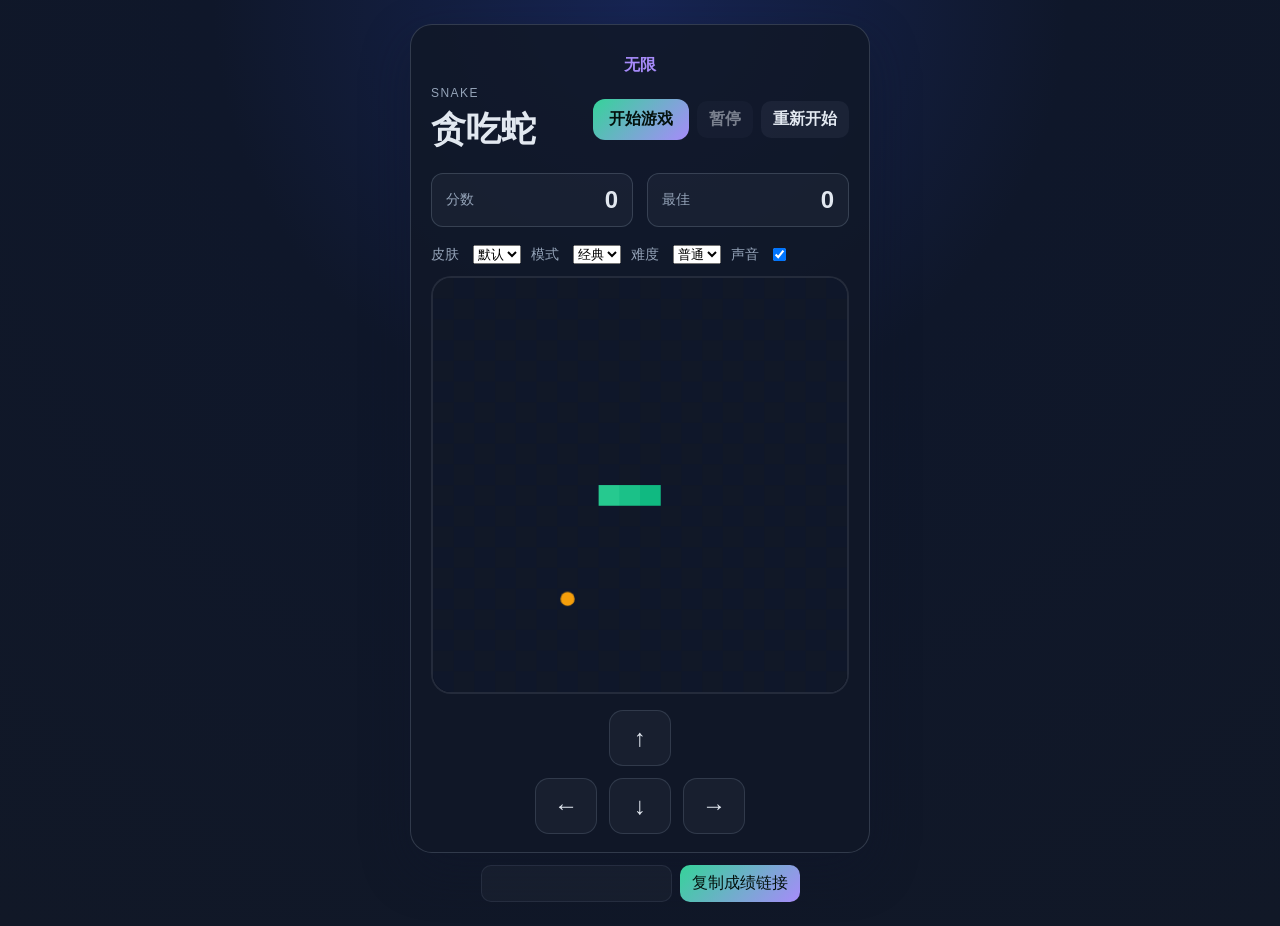
==== Snack/index.html @ 4952b1e7 "Add files via upload" ====
<!DOCTYPE html>
<html lang="zh-CN">
  <head>
    <meta charset="UTF-8" />
    <meta name="viewport" content="width=device-width, initial-scale=1.0" />
    <title>贪吃蛇</title>
    <link rel="stylesheet" href="style.css" />
  </head>
  <body>
    <main class="game-shell">
      <div id="top-timer" class="top-timer">无限</div>

        <header class="top-bar">
          <div>
            <p class="label">Snake</p>
            <h1>贪吃蛇</h1>
          </div>
          <div class="header-controls">
            <button id="start-btn" type="button">开始游戏</button>
            <button id="pause-btn" type="button" class="control-btn" disabled>暂停</button>
            <button id="restart-btn" type="button" class="control-btn">重新开始</button>
          </div>
        </header>

      <section class="scoreboard" aria-label="score board">
        <div class="score-box">
          <span class="score-label">分数</span>
          <strong id="score">0</strong>
        </div>
        <div class="score-box">
          <span class="score-label">最佳</span>
          <strong id="best-score">0</strong>
        </div>
      </section>

      <section class="settings" aria-label="game settings">
        <label class="setting">
          皮肤
          <select id="skin-select">
            <option value="default">默认</option>
            <option value="neon">霓虹</option>
            <option value="retro">复古</option>
          </select>
        </label>

        <label class="setting">
          模式
          <select id="mode-select">
            <option value="classic">经典</option>
            <option value="timed">计时</option>
          </select>
        </label>

        <label class="setting">
          难度
          <select id="difficulty-select">
            <option value="easy">简单</option>
            <option value="normal" selected>普通</option>
            <option value="hard">困难</option>
          </select>
        </label>

        <label class="setting">
          声音
          <input id="sound-toggle" type="checkbox" checked />
        </label>

        <label class="setting time-opts hidden" id="time-opts">
          计时（秒）
          <select id="time-select">
            <option value="30">30</option>
            <option value="60" selected>60</option>
            <option value="120">120</option>
          </select>
        </label>
      </section>

      <div class="game-wrap">
        <canvas id="game" width="400" height="400" aria-label="贪吃蛇游戏界面"></canvas>
        <div id="overlay" class="overlay">
          <div class="overlay-card">
            <h2 id="status-text">按下开始</h2>
          </div>
        </div>
      </div>

      <div class="controls" aria-label="游戏控制">
        <button data-direction="up" class="dir-btn" type="button">↑</button>
        <div class="middle-row">
          <button data-direction="left" class="dir-btn" type="button">←</button>
          <button data-direction="down" class="dir-btn" type="button">↓</button>
          <button data-direction="right" class="dir-btn" type="button">→</button>
        </div>
      </div>
    </main>

    <audio id="bg-audio" src="bg.mp3" loop preload="auto"></audio>

    <section class="share-box">
      <input id="share-link" readonly aria-label="分享链接" />
      <button id="copy-share-btn" type="button">复制成绩链接</button>
    </section>

    <script src="script.js"></script>
  </body>
</html>
---- Snack/style.css ----
:root {
  --bg-1: #0f172a;
  --bg-2: #111827;
  --panel: rgba(17, 24, 39, 0.85);
  --panel-border: rgba(148, 163, 184, 0.25);
  --text: #e2e8f0;
  --muted: #94a3b8;
  --accent: #35d399;
  --accent-2: #a78bfa;
  --danger: #f87171;
  --board: #0b1120;
  --food: #f59e0b;
  --snake: #34d399;
  --snake-head: #10b981;
}

/* Theme overrides */
.theme-neon {
  --bg-1: #040714;
  --bg-2: #06061a;
  --panel: rgba(0, 0, 0, 0.6);
  --panel-border: rgba(99, 102, 241, 0.24);
  --text: #e6f7ff;
  --accent: #7c3aed;
  --accent-2: #06b6d4;
  --board: #00121a;
  --food: #ff6b6b;
  --snake: #00f5a0;
  --snake-head: #00e389;
}

.theme-retro {
  --bg-1: #1b1b1b;
  --bg-2: #2b2b2b;
  --panel: rgba(30, 30, 30, 0.9);
  --panel-border: rgba(200, 160, 80, 0.22);
  --text: #fff1d6;
  --accent: #f59e0b;
  --accent-2: #f97316;
  --board: #0e0e0e;
  --food: #ffd166;
  --snake: #66d9ef;
  --snake-head: #00aaff;
}

/* Settings styles */
.settings {
  display: flex;
  gap: 10px;
  flex-wrap: wrap;
  margin-bottom: 12px;
}

.setting {
  display: flex;
  align-items: center;
  gap: 8px;
  color: var(--muted);
  font-size: 0.9rem;
}

.setting select,
.setting input[type="checkbox"] {
  margin-left: 6px;
}

.time-opts.hidden {
  display: none;
}

#timer-display {
  font-size: 1rem;
  margin-top: 8px;
}

.top-timer {
  text-align: center;
  font-weight: 700;
  padding: 8px 0 10px;
  font-size: 1rem;
  color: var(--accent-2);
}

/* Share box */
.share-box {
  display: flex;
  gap: 8px;
  margin-top: 12px;
}

.share-box input {
  flex: 1 1 auto;
  padding: 8px 10px;
  border-radius: 10px;
  border: 1px solid rgba(148,163,184,0.12);
  background: rgba(255,255,255,0.03);
  color: var(--text);
}

.share-box button {
  padding: 8px 12px;
  border-radius: 10px;
  border: 0;
  background: linear-gradient(135deg,var(--accent),var(--accent-2));
  color: #04120d;
  cursor: pointer;
}

/* Particles layer uses the same canvas; particle styles below for reference */

/* Improve mobile layout */
@media (max-width: 480px) {
  .settings {
    justify-content: space-between;
    gap: 8px;
  }

  .setting {
    flex: 1 1 45%;
  }

  .overlay-card {
    padding: 12px 16px;
  }

  .share-box {
    flex-direction: column;
  }

  .share-box button {
    width: 100%;
  }
}

* {
  box-sizing: border-box;
}

html,
body {
  margin: 0;
  min-height: 100%;
  font-family: "Segoe UI", Tahoma, Geneva, Verdana, sans-serif;
  background: radial-gradient(circle at top, #172554 0%, var(--bg-1) 38%, var(--bg-2) 100%);
  color: var(--text);
}

body {
  display: grid;
  place-items: center;
  min-height: 100vh;
  padding: 24px;
}

.game-shell {
  width: min(92vw, 460px);
  background: var(--panel);
  border: 1px solid var(--panel-border);
  border-radius: 22px;
  box-shadow: 0 18px 48px rgba(15, 23, 42, 0.45);
  padding: 22px 20px 18px;
}

.top-bar {
  display: flex;
  justify-content: space-between;
  align-items: center;
  gap: 12px;
  margin-bottom: 20px;
}

.label {
  margin: 0;
  font-size: 0.75rem;
  letter-spacing: 0.12em;
  text-transform: uppercase;
  color: var(--muted);
}

h1 {
  margin: 6px 0 0;
  font-size: clamp(1.8rem, 4vw, 2.2rem);
}

button {
  font: inherit;
}

#start-btn {
  border: 0;
  border-radius: 12px;
  padding: 10px 16px;
  font-weight: 700;
  cursor: pointer;
  background: linear-gradient(135deg, var(--accent), var(--accent-2));
  color: #04120d;
  transition: transform 0.15s ease, filter 0.15s ease;
}

.header-controls {
  display: flex;
  gap: 8px;
  align-items: center;
}

.control-btn {
  border: 0;
  border-radius: 10px;
  padding: 8px 12px;
  font-weight: 700;
  cursor: pointer;
  background: rgba(148,163,184,0.08);
  color: var(--text);
}

.control-btn:disabled {
  opacity: 0.5;
  cursor: default;
}

#start-btn:hover {
  transform: translateY(-1px);
  filter: brightness(1.05);
}

.scoreboard {
  display: grid;
  grid-template-columns: repeat(2, minmax(0, 1fr));
  gap: 14px;
  margin-bottom: 18px;
}

.score-box {
  display: flex;
  align-items: center;
  justify-content: space-between;
  background: rgba(148, 163, 184, 0.06);
  border: 1px solid var(--panel-border);
  border-radius: 12px;
  padding: 12px 14px;
}

.score-label {
  color: var(--muted);
  font-size: 0.85rem;
}

.score-box strong {
  font-size: 1.5rem;
}

.game-wrap {
  position: relative;
  border-radius: 20px;
  overflow: hidden;
  border: 2px solid rgba(148, 163, 184, 0.18);
  background: var(--board);
  box-shadow: inset 0 0 0 1px rgba(148, 163, 184, 0.12);
}

canvas {
  display: block;
  width: 100%;
  height: auto;
  aspect-ratio: 1;
  background: linear-gradient(180deg, rgba(15, 23, 42, 0.7), rgba(2, 6, 23, 0.95));
}

.overlay {
  position: absolute;
  inset: 0;
  display: grid;
  place-items: center;
  background: rgba(15, 23, 42, 0.3);
  backdrop-filter: blur(2px);
}

.overlay.hidden {
  display: none;
}

.overlay-card {
  min-width: 180px;
  padding: 16px 24px;
  text-align: center;
  background: rgba(15, 23, 42, 0.7);
  border: 1px solid rgba(148, 163, 184, 0.24);
  border-radius: 16px;
}

.overlay-card h2 {
  margin: 0;
  font-size: 1.25rem;
}

.controls {
  display: flex;
  flex-direction: column;
  align-items: center;
  gap: 12px;
  margin-top: 16px;
}

.middle-row {
  display: flex;
  gap: 12px;
}

.dir-btn {
  width: 62px;
  height: 56px;
  border: 1px solid rgba(148, 163, 184, 0.2);
  background: rgba(148, 163, 184, 0.06);
  color: var(--text);
  border-radius: 14px;
  cursor: pointer;
  font-size: 1.5rem;
  user-select: none;
}

.dir-btn:active {
  transform: scale(0.98);
}

@media (max-width: 480px) {
  .game-shell {
    padding-inline: 14px;
  }

  .dir-btn {
    width: 54px;
    height: 50px;
  }
}
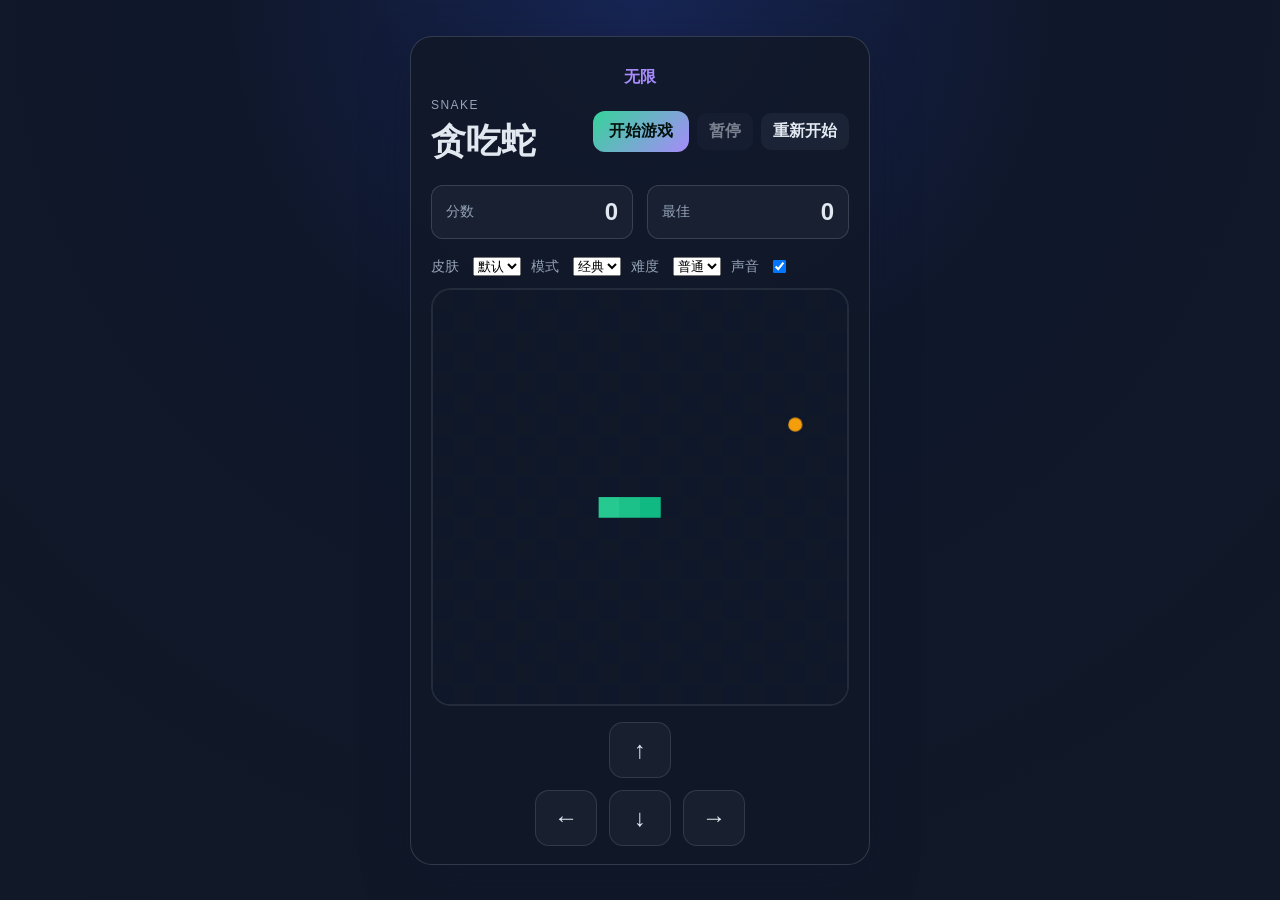
==== commit 032d5132: "Add files via upload" ====
--- a/Snack/index.html
+++ b/Snack/index.html
@@ -96,11 +96,6 @@
 
     <audio id="bg-audio" src="bg.mp3" loop preload="auto"></audio>
 
-    <section class="share-box">
-      <input id="share-link" readonly aria-label="分享链接" />
-      <button id="copy-share-btn" type="button">复制成绩链接</button>
-    </section>
-
     <script src="script.js"></script>
   </body>
 </html>
--- a/Snack/style.css
+++ b/Snack/style.css
@@ -81,31 +81,6 @@
   color: var(--accent-2);
 }
 
-/* Share box */
-.share-box {
-  display: flex;
-  gap: 8px;
-  margin-top: 12px;
-}
-
-.share-box input {
-  flex: 1 1 auto;
-  padding: 8px 10px;
-  border-radius: 10px;
-  border: 1px solid rgba(148,163,184,0.12);
-  background: rgba(255,255,255,0.03);
-  color: var(--text);
-}
-
-.share-box button {
-  padding: 8px 12px;
-  border-radius: 10px;
-  border: 0;
-  background: linear-gradient(135deg,var(--accent),var(--accent-2));
-  color: #04120d;
-  cursor: pointer;
-}
-
 /* Particles layer uses the same canvas; particle styles below for reference */
 
 /* Improve mobile layout */
@@ -116,19 +91,43 @@
   }
 
   .setting {
-    flex: 1 1 45%;
+    flex: 1 1 48%;
   }
 
   .overlay-card {
-    padding: 12px 16px;
-  }
-
-  .share-box {
-    flex-direction: column;
-  }
-
-  .share-box button {
-    width: 100%;
+    padding: 10px 12px;
+  }
+
+  .header-controls {
+    gap: 6px;
+  }
+
+  #start-btn {
+    padding: 8px 12px;
+  }
+
+  .control-btn {
+    padding: 6px 8px;
+    font-size: 0.9rem;
+  }
+
+  .score-box {
+    padding: 8px 10px;
+  }
+
+  .score-box strong {
+    font-size: 1.25rem;
+  }
+
+  .controls {
+    gap: 8px;
+    margin-top: 12px;
+  }
+
+  .dir-btn {
+    width: 48px;
+    height: 44px;
+    font-size: 1.25rem;
   }
 }
 
@@ -322,13 +321,3 @@
   transform: scale(0.98);
 }
 
-@media (max-width: 480px) {
-  .game-shell {
-    padding-inline: 14px;
-  }
-
-  .dir-btn {
-    width: 54px;
-    height: 50px;
-  }
-}
